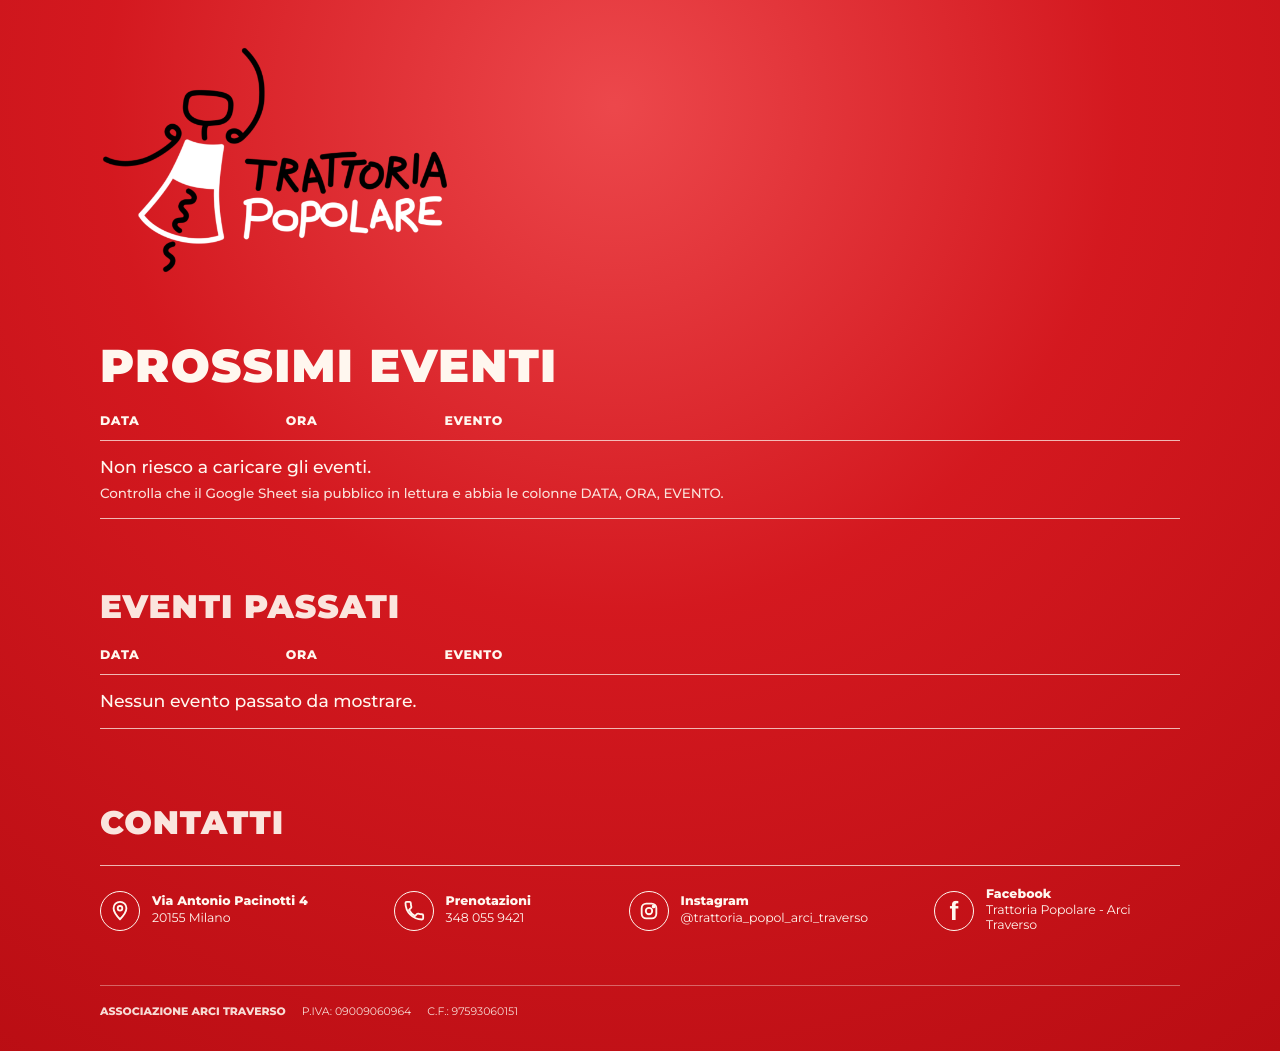
==== index.html @ cfd89025 "Add files via upload" ====
<!doctype html>
<html lang="it">
<head>
  <meta charset="utf-8" />
  <meta name="viewport" content="width=device-width, initial-scale=1" />
  <title>Trattoria Popolare - Prossimi eventi</title>
  <meta name="description" content="Prossimi eventi, archivio eventi e contatti della Trattoria Popolare - Arci Traverso, Via Antonio Pacinotti 4, Milano." />
  <meta property="og:title" content="Trattoria Popolare - Prossimi eventi" />
  <meta property="og:description" content="Prossimi eventi, archivio eventi, indirizzo, prenotazioni e social della Trattoria Popolare." />
  <meta property="og:type" content="website" />
  <link rel="preconnect" href="https://fonts.googleapis.com">
  <link rel="preconnect" href="https://fonts.gstatic.com" crossorigin>
  <link href="https://fonts.googleapis.com/css2?family=Montserrat:wght@500;700;800;900&display=swap" rel="stylesheet">
  <link rel="icon" href="assets/favicon.png" type="image/png" />
  <link rel="stylesheet" href="styles.css?v=34" />
</head>
<body>
  <main class="site-shell">
    <header class="hero" aria-label="Trattoria Popolare">
      <img class="logo" src="assets/logo.png" alt="Trattoria Popolare" />
    </header>

    <section class="events" aria-labelledby="events-title">
      <h1 id="events-title">Prossimi eventi</h1>

      <div class="board" role="table" aria-label="Tabellone prossimi eventi">
        <div class="board-row board-head" role="row">
          <div role="columnheader">Data</div>
          <div role="columnheader">Ora</div>
          <div role="columnheader">Evento</div>
        </div>
        <div id="upcoming-events-list" class="events-list" aria-live="polite"></div>
      </div>
    </section>

    <section class="events archive-events" aria-labelledby="archive-title">
      <h2 id="archive-title">Eventi passati</h2>

      <div class="board" role="table" aria-label="Archivio eventi passati">
        <div class="board-row board-head" role="row">
          <div role="columnheader">Data</div>
          <div role="columnheader">Ora</div>
          <div role="columnheader">Evento</div>
        </div>
        <div id="past-events-list" class="events-list" aria-live="polite"></div>
      </div>

      <button id="load-more-past" class="load-more-button" type="button" hidden>
        Mostra altri eventi
      </button>
    </section>

    <section class="contacts-section" aria-labelledby="contacts-title">
      <h2 id="contacts-title">Contatti</h2>

      <div class="contacts-grid">
        <a class="contact-item" href="https://www.google.com/maps/search/?api=1&query=Trattoria%20Popolare%20Arci%20Traverso%20Via%20Antonio%20Pacinotti%204%2020155%20Milano" target="_blank" rel="noopener">
          <span class="contact-icon" aria-hidden="true">
            <svg viewBox="0 0 24 24"><path d="M12 21s7-7.2 7-12a7 7 0 1 0-14 0c0 4.8 7 12 7 12Z"/><circle cx="12" cy="9" r="2.5"/></svg>
          </span>
          <span><strong>Via Antonio Pacinotti 4</strong><br>20155 Milano</span>
        </a>

        <a class="contact-item" href="tel:+393480559421">
          <span class="contact-icon" aria-hidden="true">
            <svg viewBox="0 0 24 24"><path d="M6.6 10.8c1.6 3.1 3.5 5 6.6 6.6l2.2-2.2c.3-.3.8-.4 1.2-.3 1.3.4 2.7.6 4.1.6.7 0 1.3.6 1.3 1.3V20c0 .7-.6 1.3-1.3 1.3C10.8 21.3 2.7 13.2 2.7 3.3 2.7 2.6 3.3 2 4 2h3.2c.7 0 1.3.6 1.3 1.3 0 1.4.2 2.8.6 4.1.1.4 0 .9-.3 1.2l-2.2 2.2Z"/></svg>
          </span>
          <span><strong>Prenotazioni</strong><br>348 055 9421</span>
        </a>

        <a class="contact-item" href="https://www.instagram.com/trattoria_popol_arci_traverso/" target="_blank" rel="noopener">
          <span class="contact-icon" aria-hidden="true">
            <svg viewBox="0 0 24 24"><rect x="4" y="4" width="16" height="16" rx="5"/><circle cx="12" cy="12" r="3.5"/><circle cx="17" cy="7" r="1"/></svg>
          </span>
          <span><strong>Instagram</strong><br>@trattoria_popol_<wbr>arci_traverso</span>
        </a>

        <a class="contact-item" href="https://www.facebook.com/trattoriapopolare2/" target="_blank" rel="noopener">
          <span class="contact-icon facebook-icon" aria-hidden="true">f</span>
          <span><strong>Facebook</strong><br>Trattoria Popolare - Arci Traverso</span>
        </a>
      </div>
    </section>
  </main>

  <footer class="site-footer legal-footer" aria-label="Dati legali">
    <strong>ASSOCIAZIONE ARCI TRAVERSO</strong>
    <span>P.IVA: 09009060964</span>
    <span>C.F.: 97593060151</span>
  </footer>

  <script src="script.js?v=34"></script>
</body>
</html>
---- styles.css ----
:root {
  --red: #d20f16;
  --red-deep: #b90d13;
  --white: #fff7ef;
  --line: rgba(255, 247, 239, 0.72);
  --max-width: 1080px;
}

* { box-sizing: border-box; }

html { scroll-behavior: smooth; }

body {
  margin: 0;
  min-height: 100vh;
  color: var(--white);
  background:
    radial-gradient(circle at 48% 10%, rgba(232, 31, 36, 0.82) 0, rgba(210, 15, 22, 0.96) 44%, var(--red-deep) 100%);
  font-family: "Montserrat", "Avenir Next", Arial, Helvetica, sans-serif;
  -webkit-font-smoothing: antialiased;
  text-rendering: geometricPrecision;
}

.site-shell {
  width: min(var(--max-width), calc(100vw - 88px));
  margin: 0 auto;
  padding: clamp(26px, 3.5vw, 46px) 0 clamp(34px, 4vw, 52px);
}

.hero {
  display: flex;
  justify-content: flex-start;
  align-items: flex-start;
  margin: 0 0 clamp(38px, 5.5vw, 68px);
  padding: 0;
}

.logo {
  display: block;
  width: clamp(280px, 31vw, 430px);
  height: auto;
  max-height: 230px;
  object-fit: contain;
  object-position: left top;
}

.events h1 {
  margin: 0 0 clamp(18px, 2vw, 26px);
  font-size: clamp(2.35rem, 3.6vw, 3.25rem);
  line-height: 0.98;
  font-weight: 900;
  letter-spacing: 0.028em;
  text-transform: uppercase;
}

.board {
  width: 100%;
  border-bottom: 1px solid var(--line);
}

.board-row {
  display: grid;
  grid-template-columns: 132px 105px minmax(0, 1fr);
  gap: clamp(28px, 4.2vw, 62px);
  align-items: baseline;
  border-top: 1px solid var(--line);
  padding: 12px 0 13px;
  color: inherit;
  text-decoration: none;
}

.board-row-link {
  cursor: pointer;
}

.board-row-link:hover .event-title,
.board-row-link:focus-visible .event-title {
  text-decoration: underline;
  text-underline-offset: 4px;
}

.board-row-link:focus-visible {
  outline: 2px solid var(--white);
  outline-offset: 4px;
}

.board-head {
  border-top: 0;
  padding: 0 0 11px;
  font-size: clamp(0.78rem, 0.95vw, 0.9rem);
  font-weight: 800;
  letter-spacing: 0.055em;
  text-transform: uppercase;
}

.event-date,
.event-time,
.event-title {
  font-size: clamp(1.02rem, 1.32vw, 1.28rem);
  line-height: 1.18;
}

.event-date {
  font-weight: 800;
  letter-spacing: 0.018em;
  text-transform: uppercase;
  white-space: nowrap;
}

.event-time {
  font-weight: 500;
  white-space: nowrap;
}

.event-title {
  font-weight: 500;
  letter-spacing: -0.01em;
}

.empty-state,
.error-state {
  border-top: 1px solid var(--line);
  padding: 16px 0;
  font-size: clamp(1rem, 1.35vw, 1.2rem);
  font-weight: 500;
}

.error-state small {
  display: block;
  margin-top: 8px;
  font-size: 0.78em;
  opacity: 0.9;
}

.site-footer {
  width: min(var(--max-width), calc(100vw - 88px));
  margin: 0 auto;
  padding: 24px 0 34px;
  border-top: 1px solid var(--line);
  display: grid;
  grid-template-columns: 1.1fr 0.85fr 1.15fr 1.05fr;
  gap: clamp(18px, 2.8vw, 38px);
}

.footer-item {
  min-width: 0;
  color: var(--white);
  text-decoration: none;
  display: flex;
  align-items: center;
  gap: 12px;
  font-size: clamp(0.78rem, 0.95vw, 0.92rem);
  line-height: 1.18;
  letter-spacing: -0.006em;
}

.footer-item span:last-child {
  min-width: 0;
  overflow-wrap: anywhere;
}

.footer-item strong {
  display: inline-block;
  margin-bottom: 2px;
  font-weight: 800;
  letter-spacing: 0.005em;
}

.footer-item:hover,
.footer-item:focus-visible {
  text-decoration: underline;
  text-underline-offset: 4px;
}

.footer-icon {
  flex: 0 0 auto;
  width: 40px;
  height: 40px;
  display: inline-grid;
  place-items: center;
  border: 1.4px solid var(--white);
  border-radius: 50%;
  color: var(--white);
}

.footer-icon svg {
  width: 22px;
  height: 22px;
  fill: none;
  stroke: currentColor;
  stroke-width: 2;
  stroke-linecap: round;
  stroke-linejoin: round;
}

.facebook-icon {
  border-radius: 8px;
  font-family: Arial Black, Arial, Helvetica, sans-serif;
  font-size: 1.65rem;
  font-weight: 900;
  line-height: 1;
}

.legal-footer {
  grid-column: 1 / -1;
  margin-top: 2px;
  padding-top: 14px;
  border-top: 1px solid rgba(255, 247, 239, 0.38);
  font-size: clamp(0.68rem, 0.82vw, 0.78rem);
  line-height: 1.35;
  opacity: 0.86;
  display: flex;
  flex-wrap: wrap;
  gap: 6px 14px;
}

.legal-footer strong {
  font-weight: 800;
}

.legal-footer a {
  color: inherit;
  text-underline-offset: 3px;
}

@media (max-width: 980px) {
  .site-shell,
  .site-footer {
    width: min(100% - 52px, var(--max-width));
  }

  .hero {
    margin-bottom: 42px;
  }

  .logo {
    width: min(380px, 72vw);
  }

  .board-row {
    grid-template-columns: 104px 76px minmax(0, 1fr);
    gap: 22px;
  }

  .site-footer {
    grid-template-columns: 1fr 1fr;
  }
}

@media (max-width: 620px) {
  .site-shell,
  .site-footer {
    width: min(100% - 30px, var(--max-width));
  }

  .site-shell {
    padding-top: 22px;
  }

  .hero {
    margin-bottom: 32px;
  }

  .logo {
    width: min(100%, 330px);
  }

  .events h1 {
    font-size: clamp(2rem, 9.6vw, 2.75rem);
    letter-spacing: 0.018em;
  }

  .board-row {
    grid-template-columns: 92px 40px minmax(0, 1fr);
    gap: 8px;
    padding: 11px 0 12px;
  }

  .board-head {
    font-size: 0.68rem;
    padding-bottom: 9px;
  }

  .board-head > div:nth-child(2),
  .event-time {
    justify-self: end;
    text-align: right;
    white-space: nowrap;
  }

  .event-date {
    font-size: clamp(0.74rem, 3.05vw, 0.9rem);
    line-height: 1.2;
    letter-spacing: 0;
    white-space: nowrap;
  }

  .event-time {
    font-size: clamp(0.8rem, 3.25vw, 0.94rem);
    line-height: 1.2;
  }

  .event-title {
    font-size: clamp(0.88rem, 3.7vw, 1.04rem);
    line-height: 1.2;
  }

  .site-footer {
    grid-template-columns: 1fr;
    gap: 16px;
    padding-bottom: 28px;
  }

  .footer-icon {
    width: 38px;
    height: 38px;
  }
}


@media (max-width: 380px) {
  .board-row {
    grid-template-columns: 88px 38px minmax(0, 1fr);
    gap: 7px;
  }
}


/* v17: sezione contatti + footer legale */
.archive-events {
  margin-top: clamp(42px, 6vw, 72px);
}

.events h2,
.contacts-section h2 {
  margin: 0 0 clamp(18px, 2vw, 26px);
  font-size: clamp(1.55rem, 2.55vw, 2.35rem);
  line-height: 0.98;
  font-weight: 900;
  letter-spacing: 0.028em;
  text-transform: uppercase;
  opacity: 0.92;
}

.contacts-section {
  margin-top: clamp(46px, 6.5vw, 78px);
}

.contacts-grid {
  display: grid;
  grid-template-columns: 1.1fr 0.85fr 1.15fr 1.05fr;
  gap: clamp(18px, 2.8vw, 38px);
  padding-top: 22px;
  border-top: 1px solid var(--line);
}

.contact-item {
  min-width: 0;
  color: var(--white);
  text-decoration: none;
  display: flex;
  align-items: center;
  gap: 12px;
  font-size: clamp(0.78rem, 0.95vw, 0.92rem);
  line-height: 1.18;
  letter-spacing: -0.006em;
}

.contact-item span:last-child {
  min-width: 0;
  overflow-wrap: anywhere;
}

.contact-item strong {
  display: inline-block;
  margin-bottom: 2px;
  font-weight: 800;
  letter-spacing: 0.005em;
}

.contact-item:hover,
.contact-item:focus-visible,
.board-row-link:hover .event-title,
.board-row-link:focus-visible .event-title {
  text-decoration: underline;
  text-underline-offset: 4px;
}

.board-row-link {
  cursor: pointer;
  color: inherit;
  text-decoration: none;
}

.board-row-link:focus-visible {
  outline: 2px solid var(--white);
  outline-offset: 4px;
}

.contact-icon {
  flex: 0 0 auto;
  width: 40px;
  height: 40px;
  display: inline-grid;
  place-items: center;
  border: 1.4px solid var(--white);
  border-radius: 50%;
  color: var(--white);
}

.contact-icon svg {
  width: 22px;
  height: 22px;
  fill: none;
  stroke: currentColor;
  stroke-width: 2;
  stroke-linecap: round;
  stroke-linejoin: round;
}

.site-footer.legal-footer {
  width: min(var(--max-width), calc(100vw - 88px));
  margin: 0 auto;
  padding: 18px 0 32px;
  border-top: 1px solid rgba(255, 247, 239, 0.42);
  display: flex;
  flex-wrap: wrap;
  gap: 6px 16px;
  color: var(--white);
  font-size: clamp(0.68rem, 0.82vw, 0.78rem);
  line-height: 1.35;
  opacity: 0.88;
}

.site-footer.legal-footer strong {
  font-weight: 800;
}

@media (max-width: 980px) {
  .contacts-grid {
    grid-template-columns: 1fr 1fr;
  }

  .site-footer.legal-footer {
    width: min(100% - 52px, var(--max-width));
  }
}

@media (max-width: 620px) {
  .events h2,
  .contacts-section h2 {
    font-size: clamp(1.35rem, 7vw, 2rem);
    letter-spacing: 0.018em;
  }

  .contacts-grid {
    grid-template-columns: 1fr;
    gap: 16px;
  }

  .contact-icon {
    width: 38px;
    height: 38px;
  }

  .site-footer.legal-footer {
    width: min(100% - 30px, var(--max-width));
    padding-bottom: 26px;
  }
}


.load-more-button {
  appearance: none;
  margin-top: 18px;
  padding: 11px 16px;
  border: 1.4px solid var(--white);
  border-radius: 999px;
  background: transparent;
  color: var(--white);
  font: inherit;
  font-size: clamp(0.82rem, 1vw, 0.95rem);
  font-weight: 800;
  letter-spacing: 0.02em;
  text-transform: uppercase;
  cursor: pointer;
}

.load-more-button:hover,
.load-more-button:focus-visible {
  background: rgba(255, 247, 239, 0.12);
  outline: none;
}

.load-more-button[hidden] {
  display: none;
}
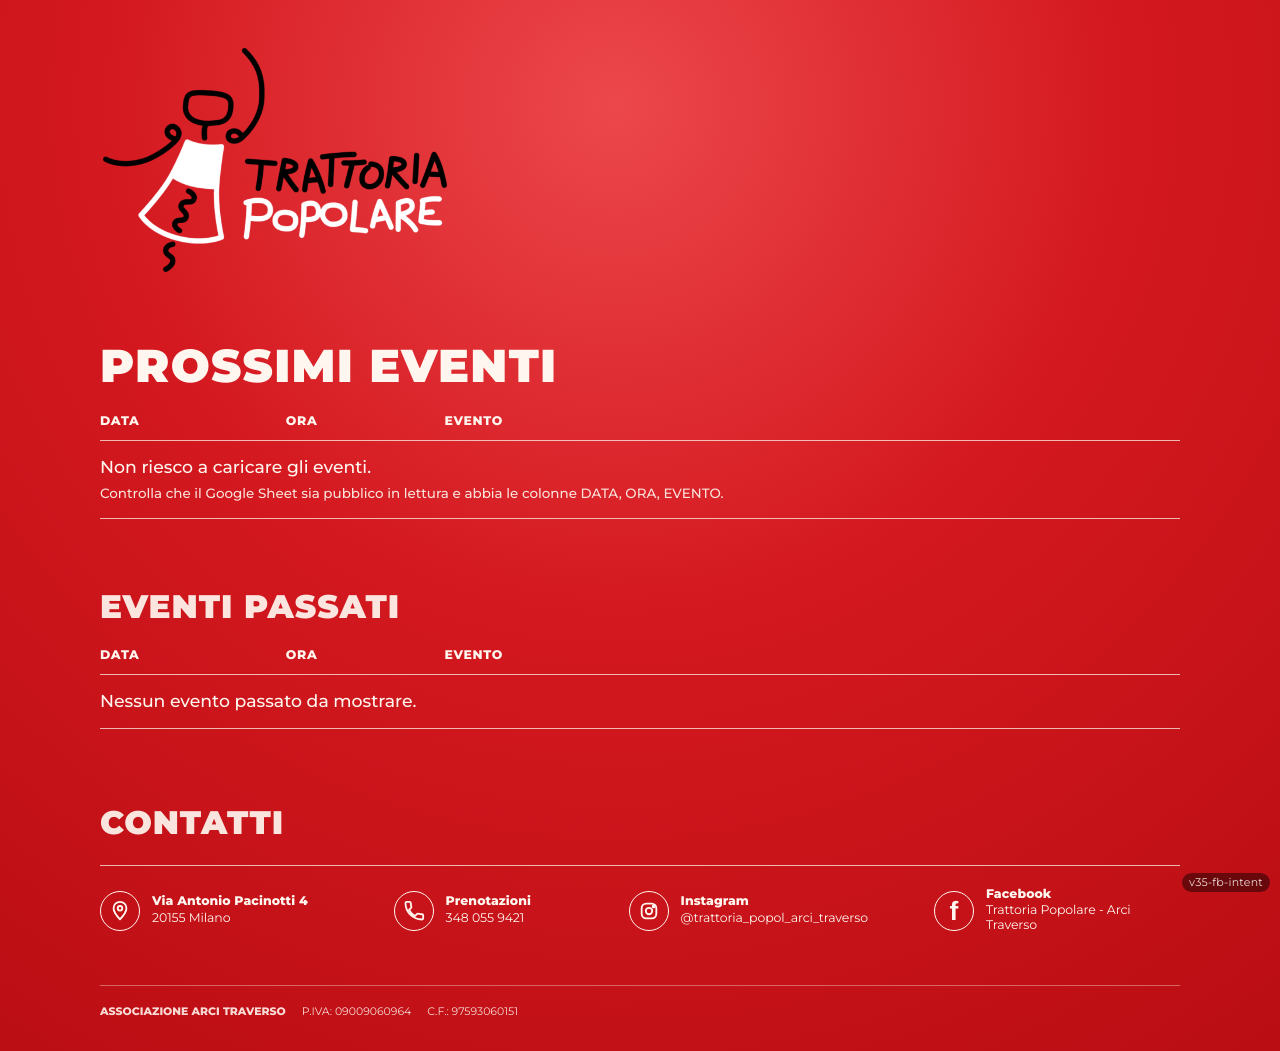
==== commit 935b1734: "Add files via upload" ====
--- a/index.html
+++ b/index.html
@@ -12,7 +12,7 @@
   <link rel="preconnect" href="https://fonts.gstatic.com" crossorigin>
   <link href="https://fonts.googleapis.com/css2?family=Montserrat:wght@500;700;800;900&display=swap" rel="stylesheet">
   <link rel="icon" href="assets/favicon.png" type="image/png" />
-  <link rel="stylesheet" href="styles.css?v=34" />
+  <link rel="stylesheet" href="styles.css?v=35" />
 </head>
 <body>
   <main class="site-shell">
@@ -89,6 +89,7 @@
     <span>C.F.: 97593060151</span>
   </footer>
 
-  <script src="script.js?v=34"></script>
+  <script src="script.js?v=35"></script>
+  <div class="site-version" aria-label="Versione sito">v35-fb-intent</div>
 </body>
 </html>
--- a/styles.css
+++ b/styles.css
@@ -495,3 +495,19 @@
 .load-more-button[hidden] {
   display: none;
 }
+
+
+.site-version {
+  position: fixed;
+  right: 10px;
+  bottom: 8px;
+  z-index: 9999;
+  padding: 4px 7px;
+  border-radius: 999px;
+  background: rgba(0, 0, 0, 0.45);
+  color: rgba(255, 247, 239, 0.88);
+  font-size: 11px;
+  line-height: 1;
+  letter-spacing: 0.02em;
+  pointer-events: none;
+}
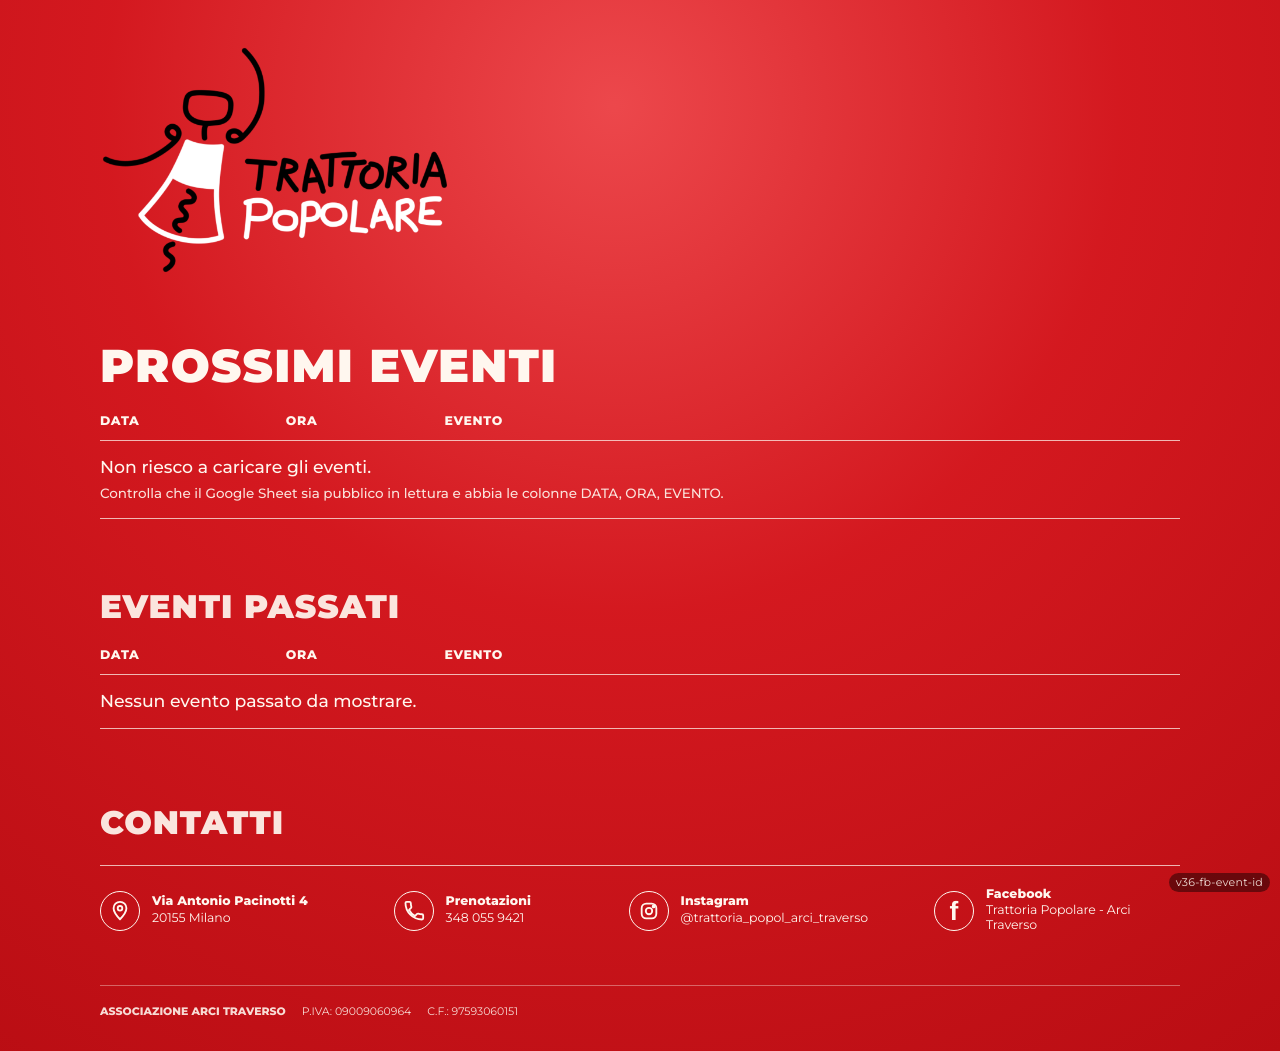
==== commit 682fc58f: "Add files via upload" ====
--- a/index.html
+++ b/index.html
@@ -12,7 +12,7 @@
   <link rel="preconnect" href="https://fonts.gstatic.com" crossorigin>
   <link href="https://fonts.googleapis.com/css2?family=Montserrat:wght@500;700;800;900&display=swap" rel="stylesheet">
   <link rel="icon" href="assets/favicon.png" type="image/png" />
-  <link rel="stylesheet" href="styles.css?v=35" />
+  <link rel="stylesheet" href="styles.css?v=36" />
 </head>
 <body>
   <main class="site-shell">
@@ -89,7 +89,7 @@
     <span>C.F.: 97593060151</span>
   </footer>
 
-  <script src="script.js?v=35"></script>
-  <div class="site-version" aria-label="Versione sito">v35-fb-intent</div>
+  <script src="script.js?v=36"></script>
+  <div class="site-version" aria-label="Versione sito">v36-fb-event-id</div>
 </body>
 </html>
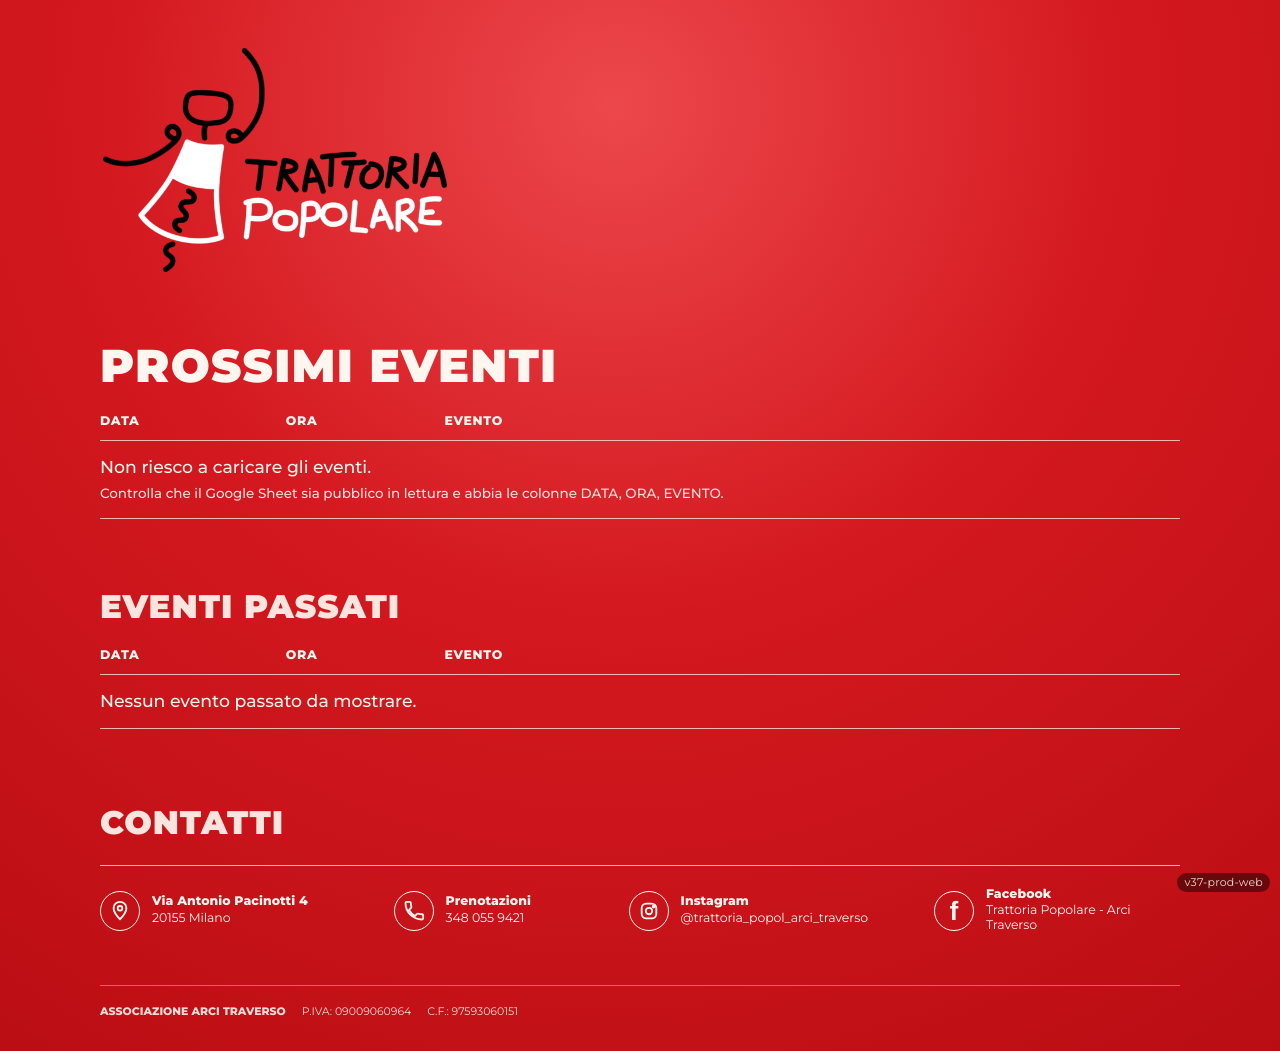
==== commit 58d89eac: "Add files via upload" ====
--- a/index.html
+++ b/index.html
@@ -12,7 +12,7 @@
   <link rel="preconnect" href="https://fonts.gstatic.com" crossorigin>
   <link href="https://fonts.googleapis.com/css2?family=Montserrat:wght@500;700;800;900&display=swap" rel="stylesheet">
   <link rel="icon" href="assets/favicon.png" type="image/png" />
-  <link rel="stylesheet" href="styles.css?v=36" />
+  <link rel="stylesheet" href="styles.css?v=37" />
 </head>
 <body>
   <main class="site-shell">
@@ -89,7 +89,7 @@
     <span>C.F.: 97593060151</span>
   </footer>
 
-  <script src="script.js?v=36"></script>
-  <div class="site-version" aria-label="Versione sito">v36-fb-event-id</div>
+  <script src="script.js?v=37"></script>
+  <div class="site-version" aria-label="Versione sito">v37-prod-web</div>
 </body>
 </html>
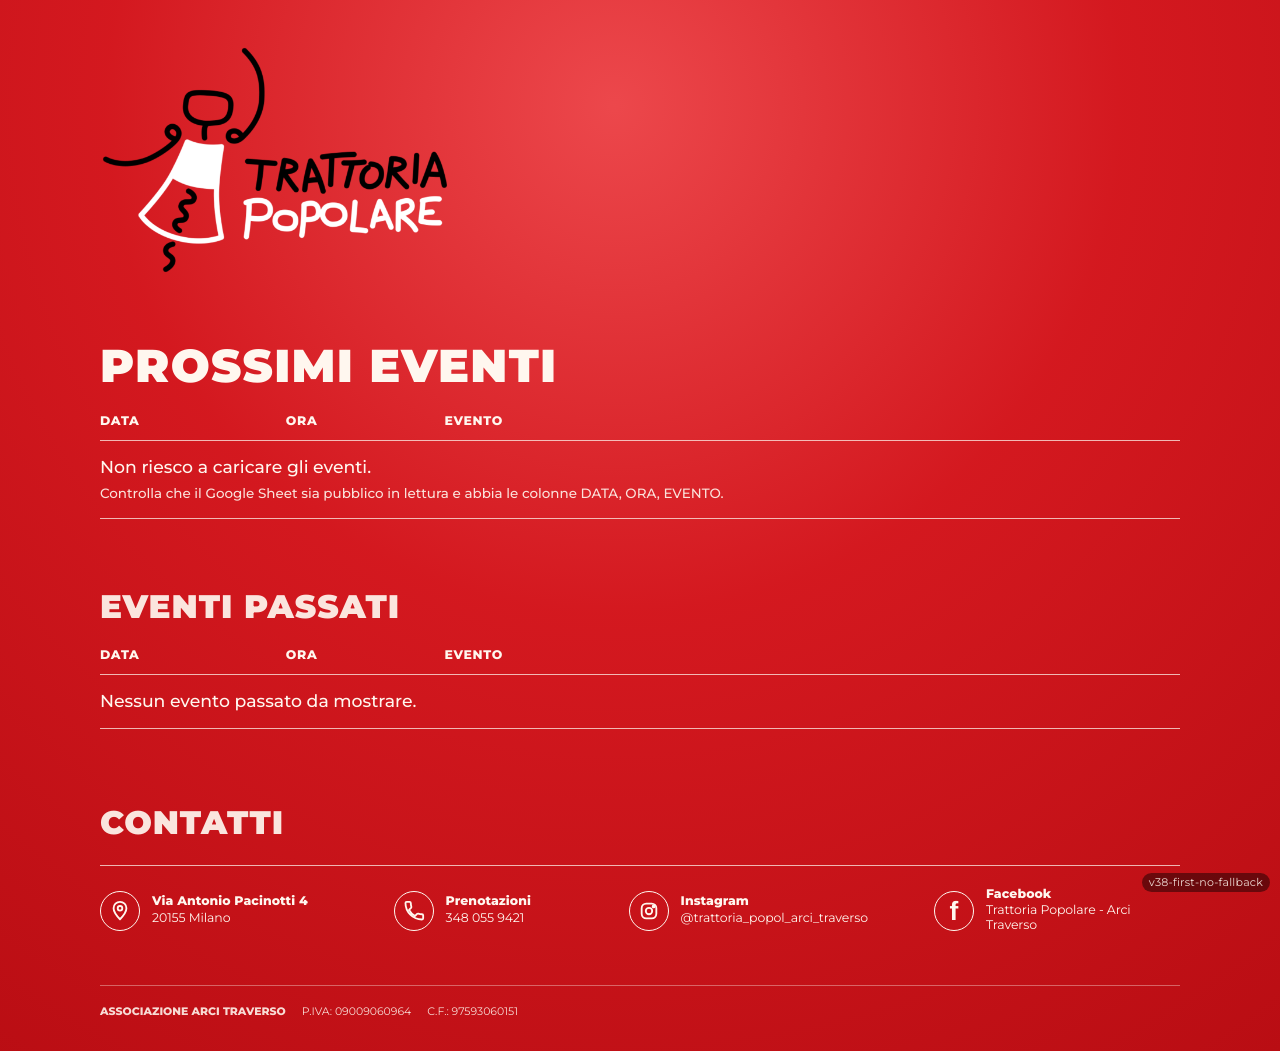
==== commit d7208884: "Add files via upload" ====
--- a/index.html
+++ b/index.html
@@ -12,7 +12,7 @@
   <link rel="preconnect" href="https://fonts.gstatic.com" crossorigin>
   <link href="https://fonts.googleapis.com/css2?family=Montserrat:wght@500;700;800;900&display=swap" rel="stylesheet">
   <link rel="icon" href="assets/favicon.png" type="image/png" />
-  <link rel="stylesheet" href="styles.css?v=37" />
+  <link rel="stylesheet" href="styles.css?v=38" />
 </head>
 <body>
   <main class="site-shell">
@@ -89,7 +89,7 @@
     <span>C.F.: 97593060151</span>
   </footer>
 
-  <script src="script.js?v=37"></script>
-  <div class="site-version" aria-label="Versione sito">v37-prod-web</div>
+  <script src="script.js?v=38"></script>
+  <div class="site-version" aria-label="Versione sito">v38-first-no-fallback</div>
 </body>
 </html>
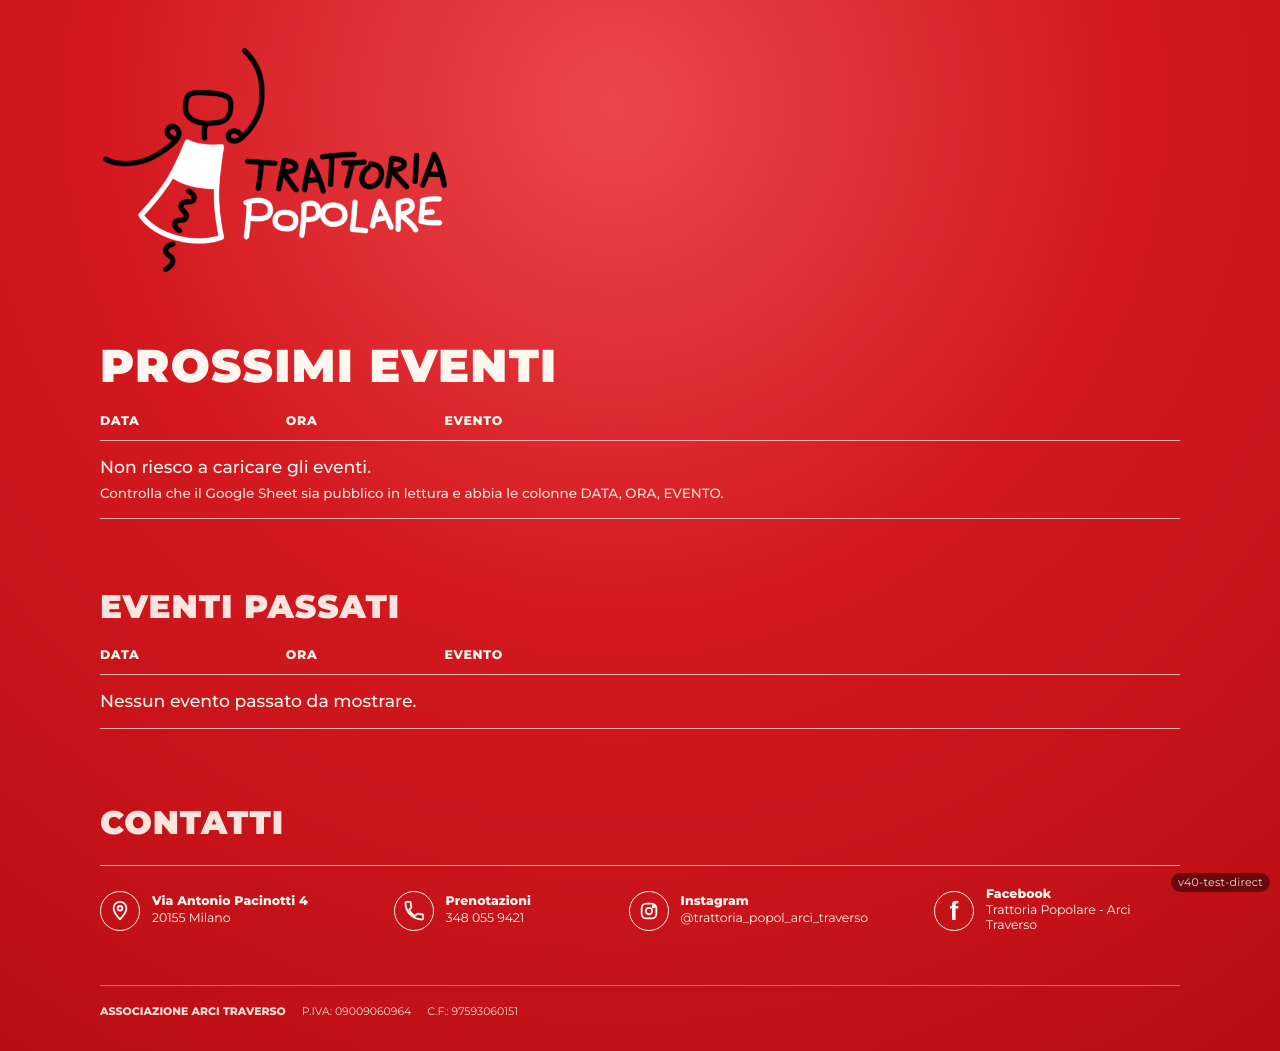
==== commit bad16bc3: "Add files via upload" ====
--- a/index.html
+++ b/index.html
@@ -12,7 +12,7 @@
   <link rel="preconnect" href="https://fonts.gstatic.com" crossorigin>
   <link href="https://fonts.googleapis.com/css2?family=Montserrat:wght@500;700;800;900&display=swap" rel="stylesheet">
   <link rel="icon" href="assets/favicon.png" type="image/png" />
-  <link rel="stylesheet" href="styles.css?v=38" />
+  <link rel="stylesheet" href="styles.css?v=40" />
 </head>
 <body>
   <main class="site-shell">
@@ -89,7 +89,7 @@
     <span>C.F.: 97593060151</span>
   </footer>
 
-  <script src="script.js?v=38"></script>
-  <div class="site-version" aria-label="Versione sito">v38-first-no-fallback</div>
+  <script src="script.js?v=40"></script>
+  <div class="site-version" aria-label="Versione sito">v40-test-direct</div>
 </body>
 </html>
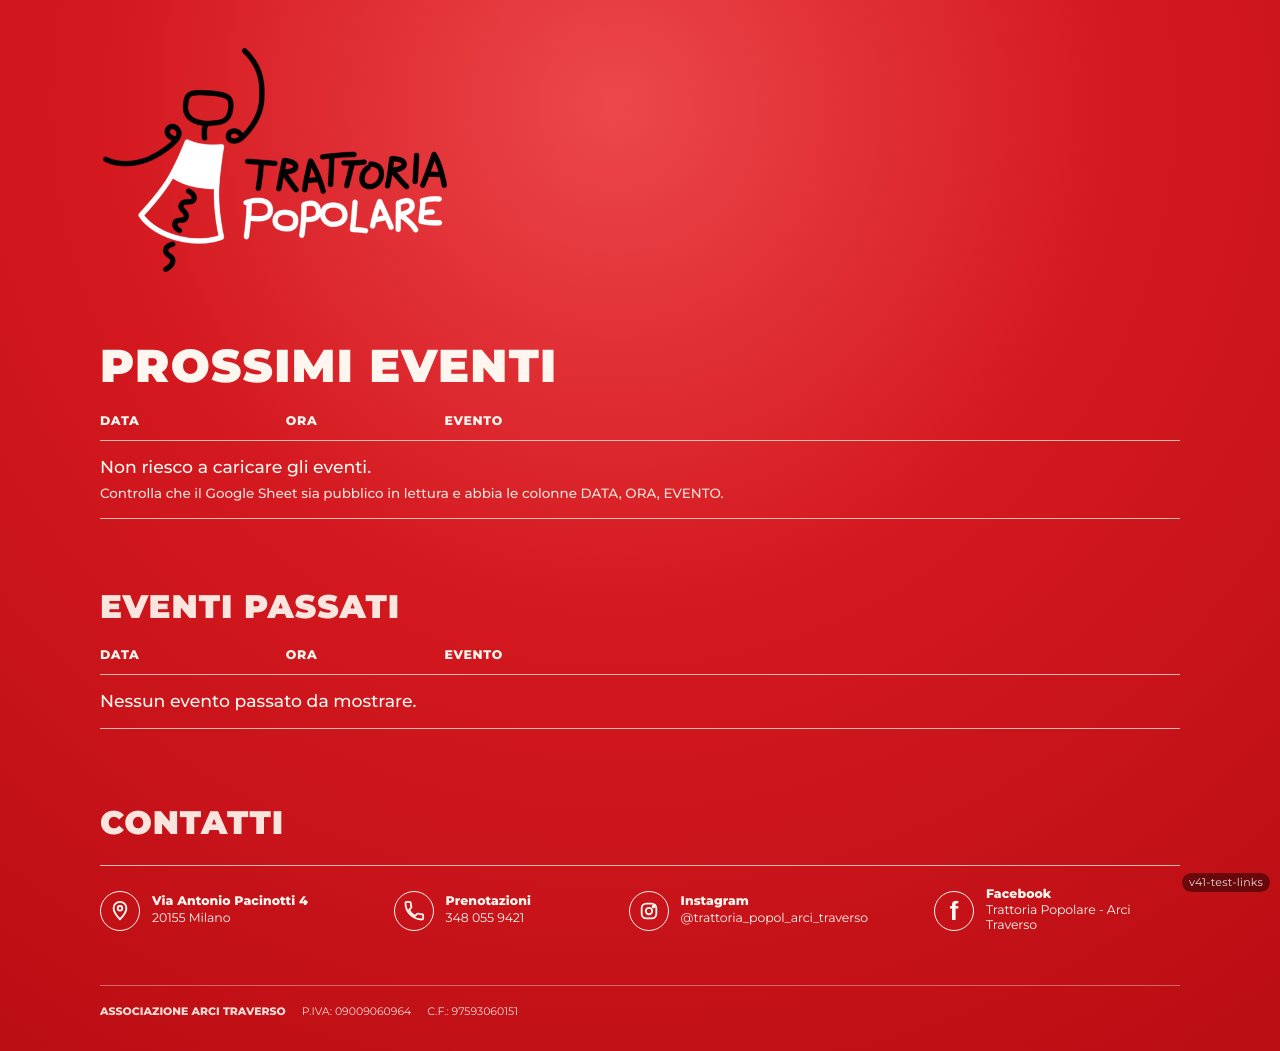
==== commit b45209bf: "Add files via upload" ====
--- a/index.html
+++ b/index.html
@@ -12,7 +12,7 @@
   <link rel="preconnect" href="https://fonts.gstatic.com" crossorigin>
   <link href="https://fonts.googleapis.com/css2?family=Montserrat:wght@500;700;800;900&display=swap" rel="stylesheet">
   <link rel="icon" href="assets/favicon.png" type="image/png" />
-  <link rel="stylesheet" href="styles.css?v=40" />
+  <link rel="stylesheet" href="styles.css?v=41" />
 </head>
 <body>
   <main class="site-shell">
@@ -89,7 +89,7 @@
     <span>C.F.: 97593060151</span>
   </footer>
 
-  <script src="script.js?v=40"></script>
-  <div class="site-version" aria-label="Versione sito">v40-test-direct</div>
+  <script src="script.js?v=41"></script>
+  <div class="site-version" aria-label="Versione sito">v41-test-links</div>
 </body>
 </html>
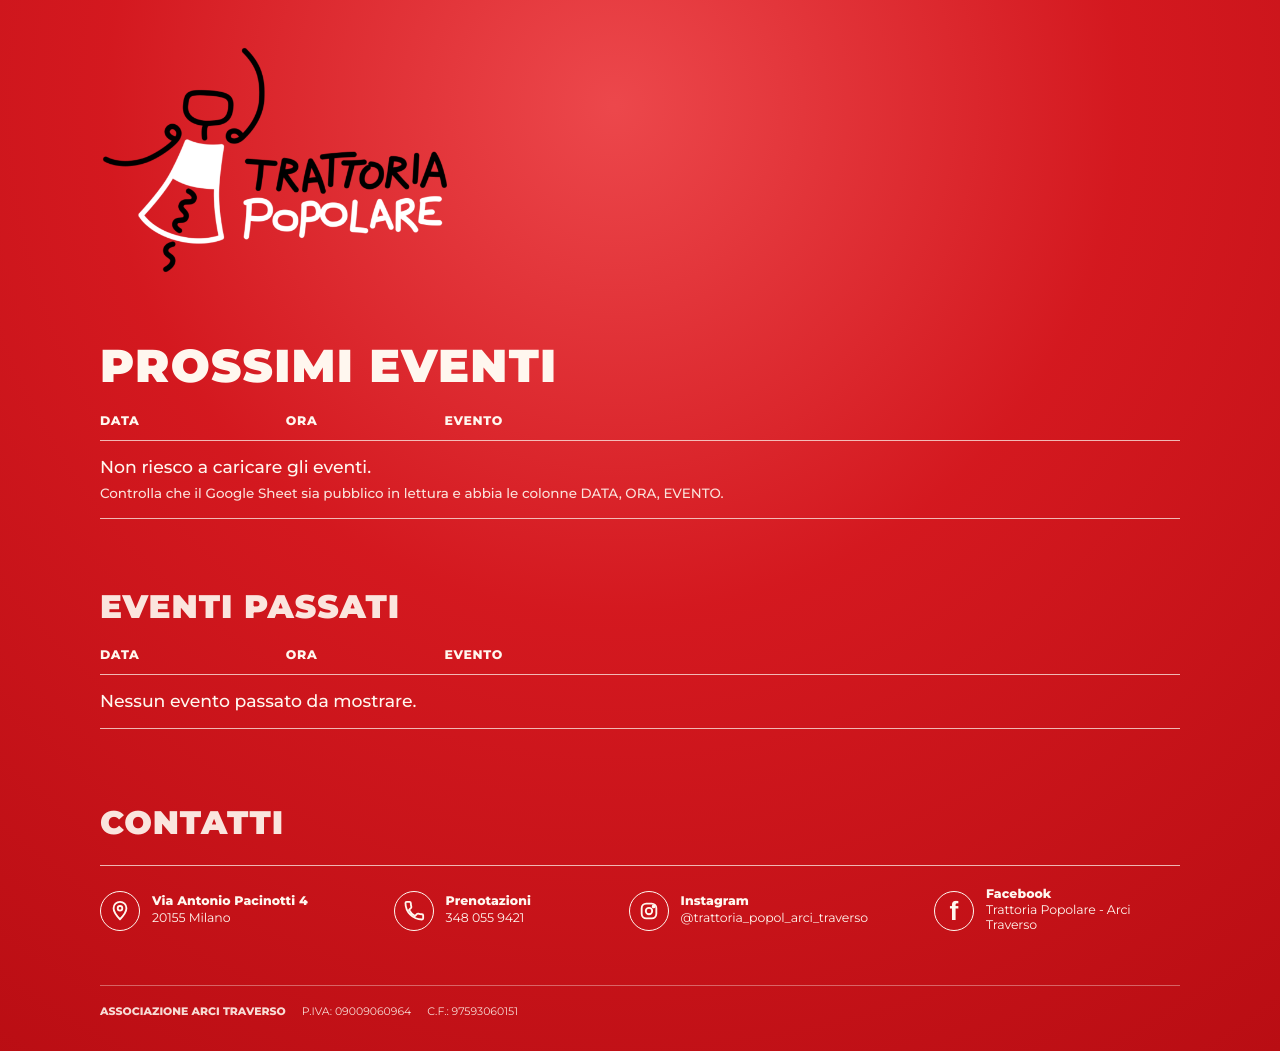
==== commit abeb66df: "Add files via upload" ====
--- a/index.html
+++ b/index.html
@@ -12,7 +12,7 @@
   <link rel="preconnect" href="https://fonts.gstatic.com" crossorigin>
   <link href="https://fonts.googleapis.com/css2?family=Montserrat:wght@500;700;800;900&display=swap" rel="stylesheet">
   <link rel="icon" href="assets/favicon.png" type="image/png" />
-  <link rel="stylesheet" href="styles.css?v=41" />
+  <link rel="stylesheet" href="styles.css?v=43" />
 </head>
 <body>
   <main class="site-shell">
@@ -89,7 +89,6 @@
     <span>C.F.: 97593060151</span>
   </footer>
 
-  <script src="script.js?v=41"></script>
-  <div class="site-version" aria-label="Versione sito">v41-test-links</div>
+  <script src="script.js?v=43"></script>
 </body>
 </html>
--- a/styles.css
+++ b/styles.css
@@ -495,19 +495,3 @@
 .load-more-button[hidden] {
   display: none;
 }
-
-
-.site-version {
-  position: fixed;
-  right: 10px;
-  bottom: 8px;
-  z-index: 9999;
-  padding: 4px 7px;
-  border-radius: 999px;
-  background: rgba(0, 0, 0, 0.45);
-  color: rgba(255, 247, 239, 0.88);
-  font-size: 11px;
-  line-height: 1;
-  letter-spacing: 0.02em;
-  pointer-events: none;
-}
